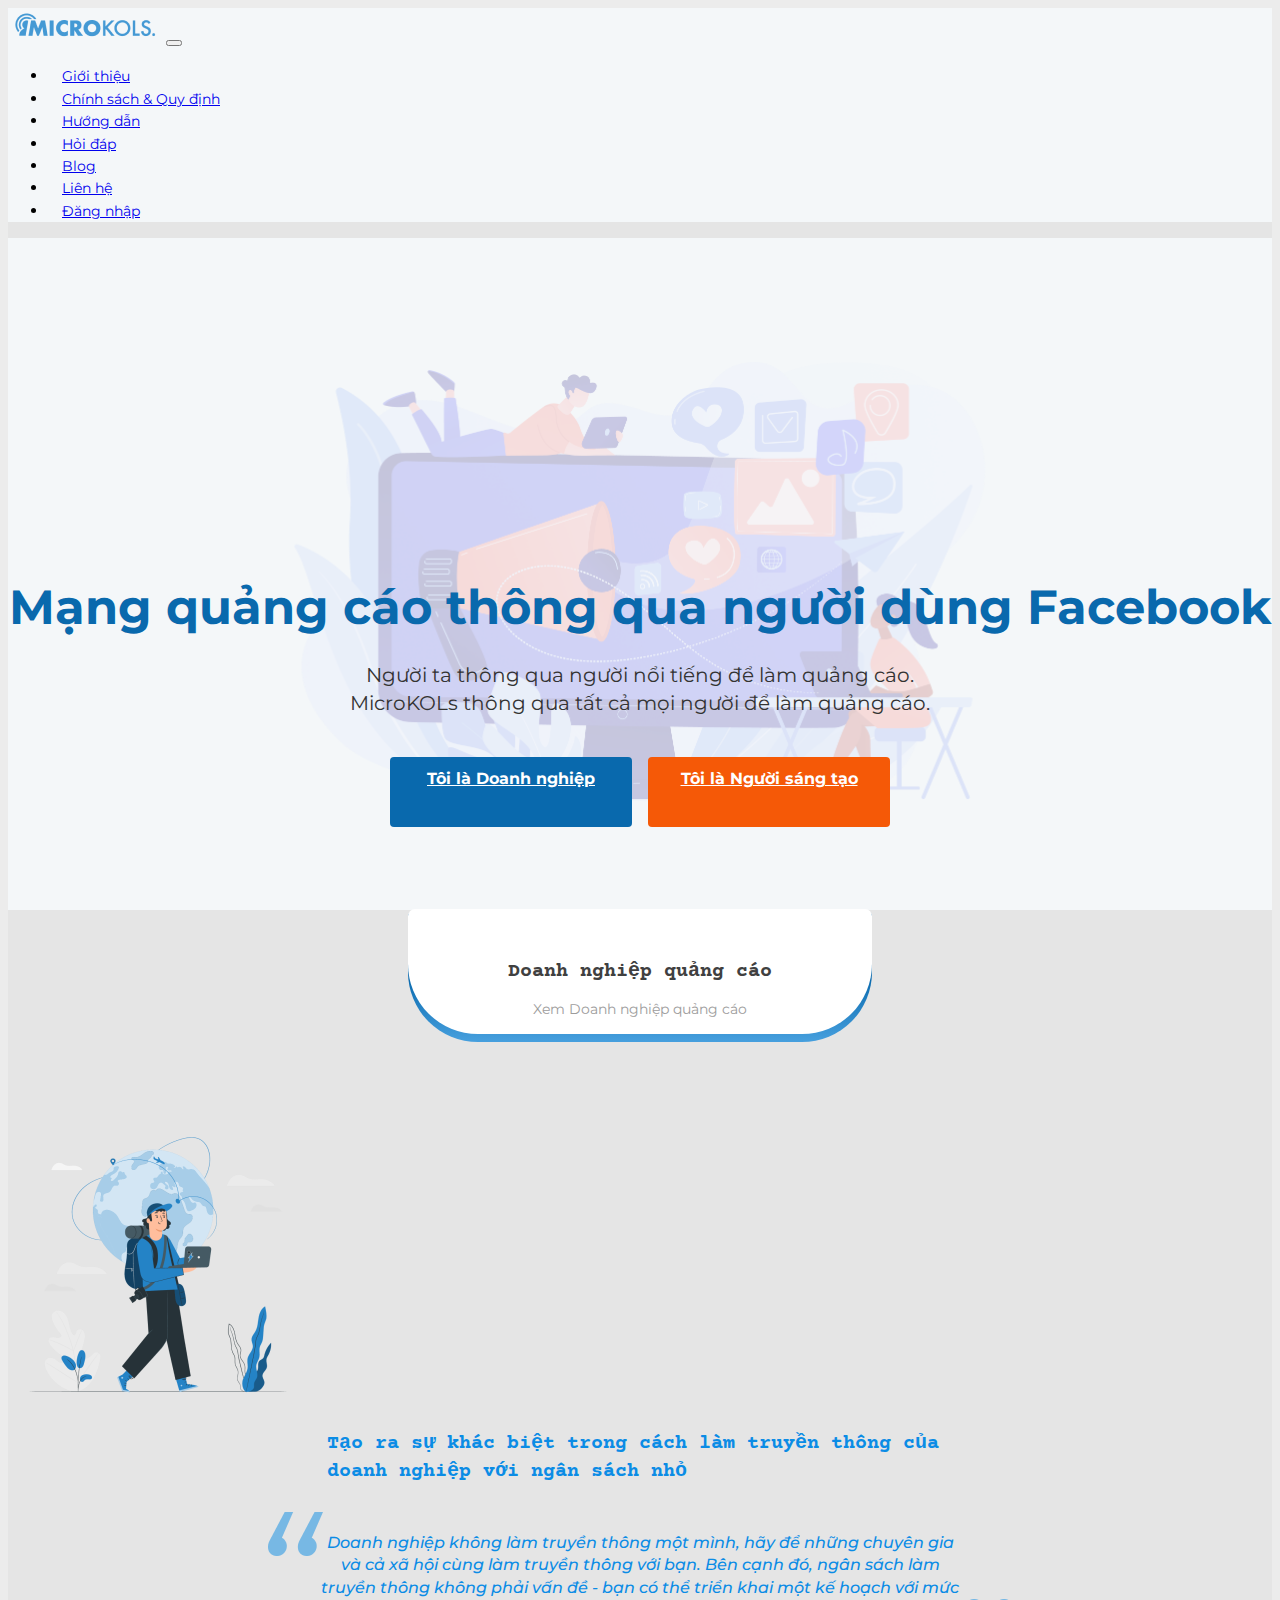
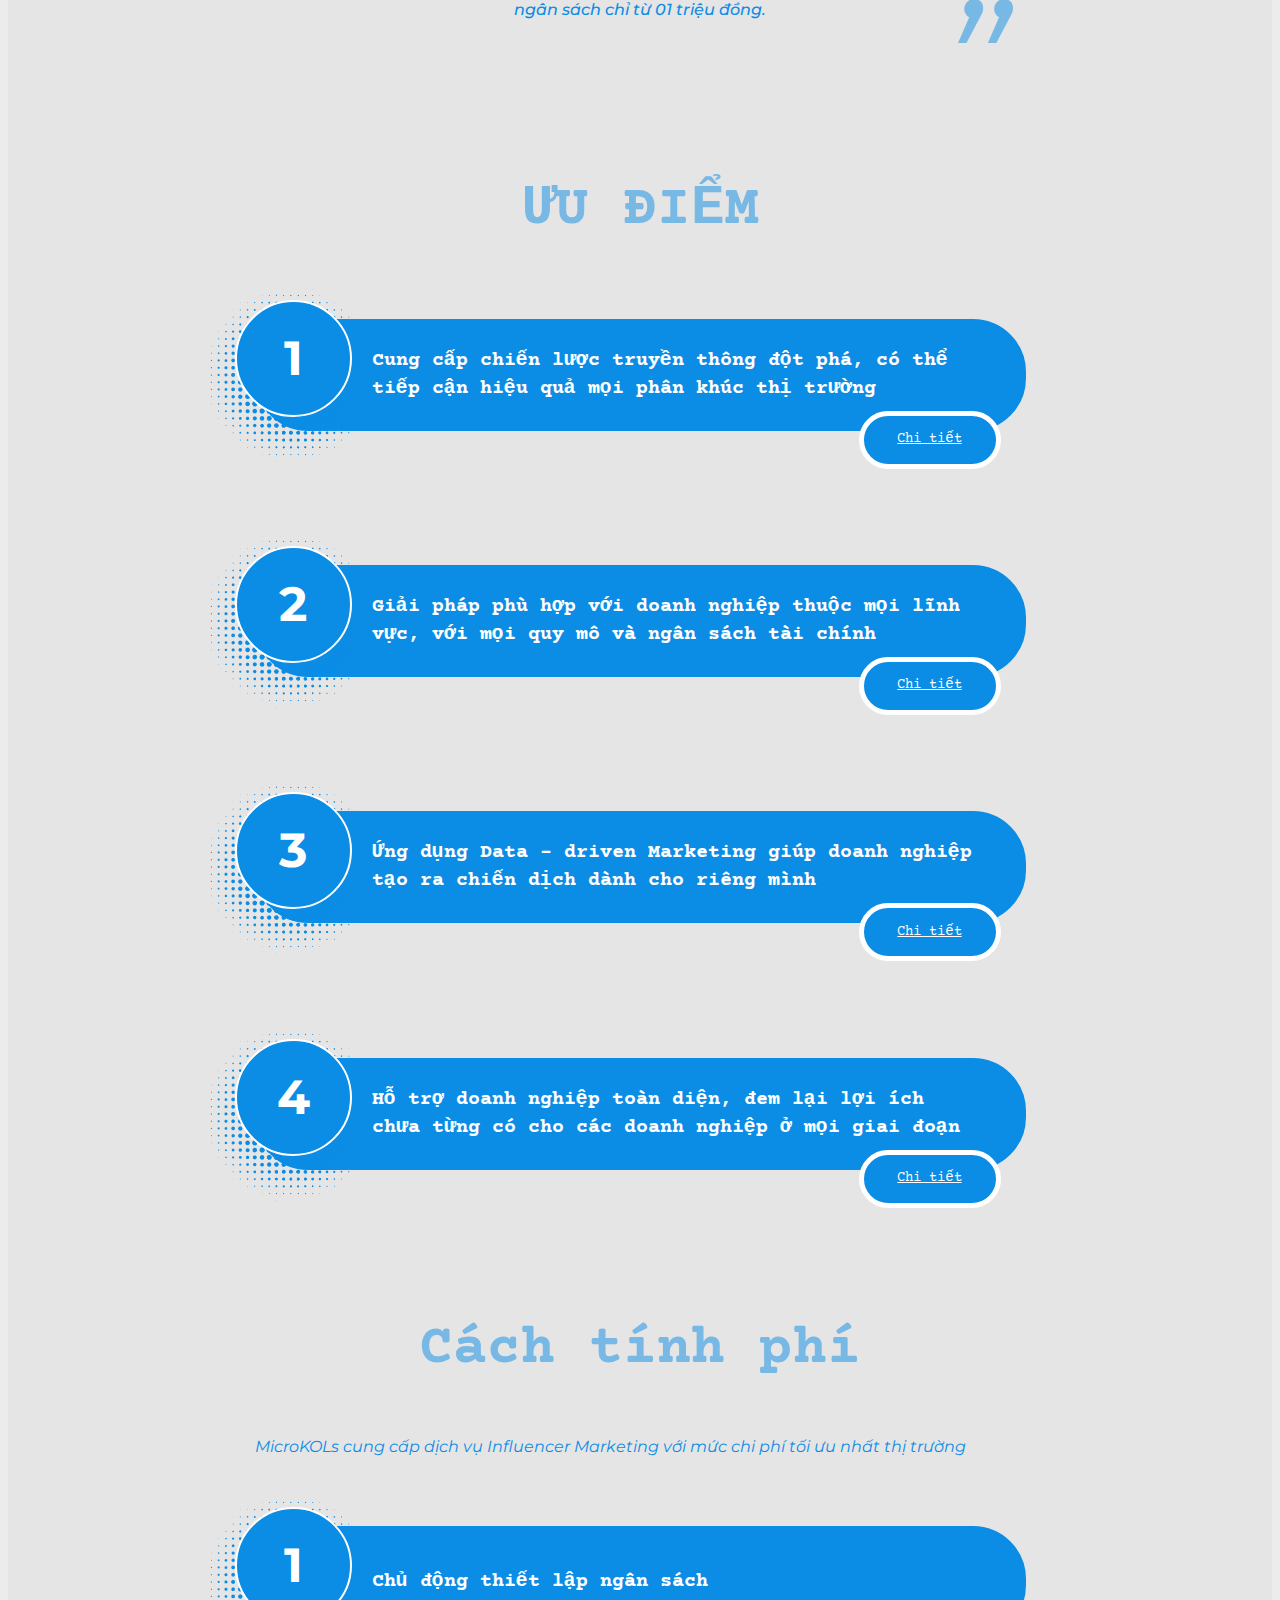
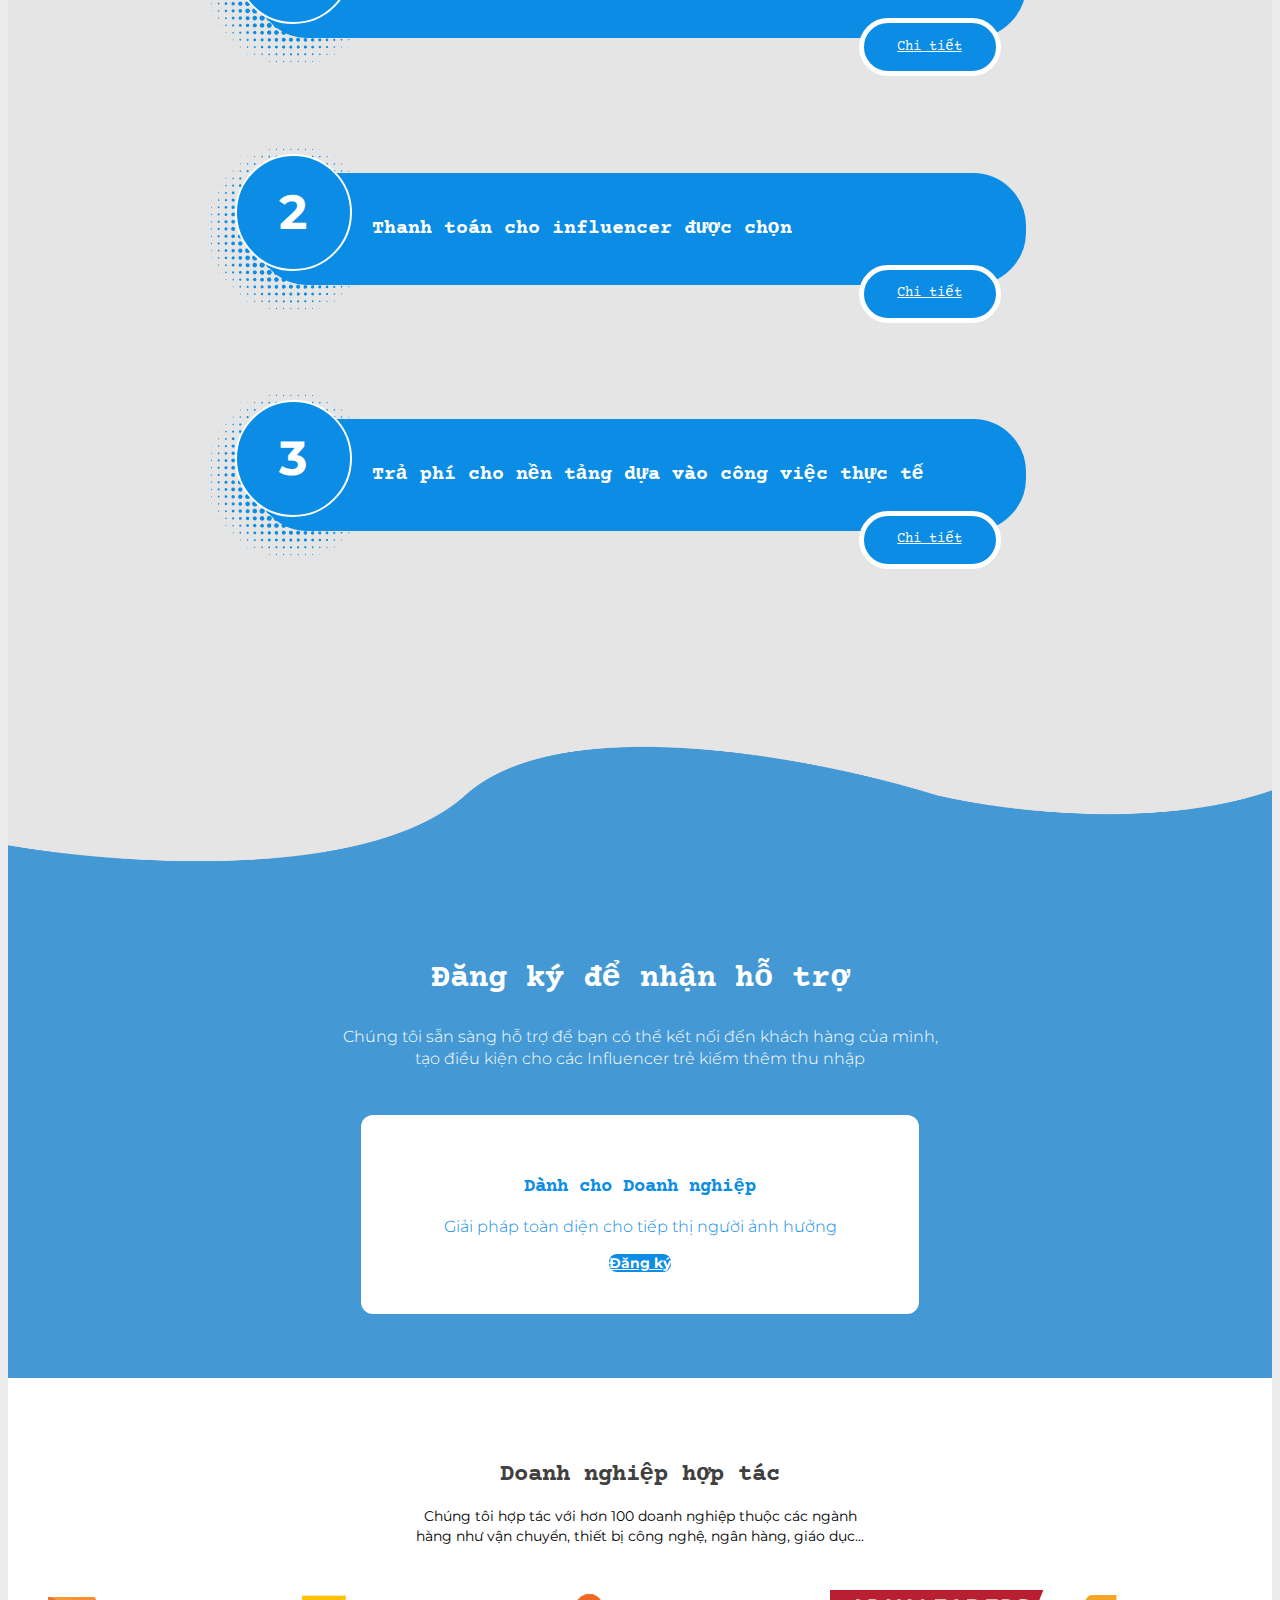
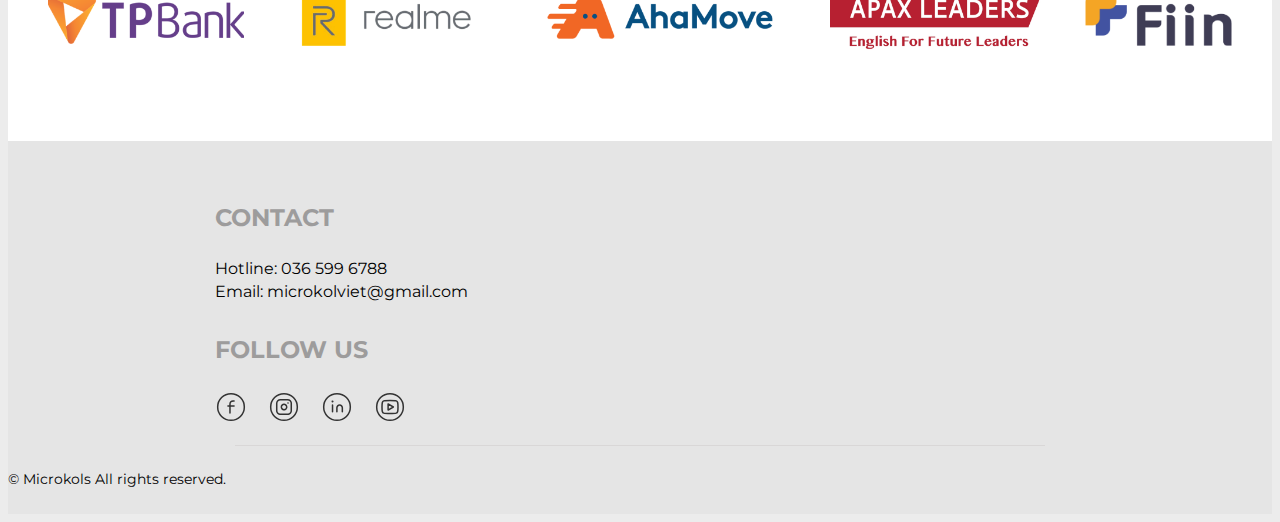
==== company.html @ dfb1e659 "Update company page" ====
<!doctype html>
<html lang="en">
  <head>
    <meta charset="utf-8">
    <meta name="viewport" content="width=device-width, initial-scale=1">
    <meta name="description" content="">
    <meta name="author" content="Microkols">
    <meta name="generator" content="Microkols">
    <title>Microkols landing page</title>
    <!-- CSS only -->
    <link href="https://cdn.jsdelivr.net/npm/bootstrap@5.0.0-beta1/dist/css/bootstrap.min.css" rel="stylesheet" integrity="sha384-giJF6kkoqNQ00vy+HMDP7azOuL0xtbfIcaT9wjKHr8RbDVddVHyTfAAsrekwKmP1" crossorigin="anonymous">
    <link rel="preconnect" href="https://fonts.gstatic.com">
    <link href="https://fonts.googleapis.com/css2?family=Courier+Prime:ital,wght@0,400;0,700;1,400;1,700&display=swap" rel="stylesheet">
    <link rel="preconnect" href="https://fonts.gstatic.com">
<link href="https://fonts.googleapis.com/css2?family=Montserrat:ital,wght@0,100;0,200;0,300;0,400;0,500;0,600;0,700;0,800;1,100;1,200;1,300;1,400;1,500;1,600;1,700;1,800&display=swap" rel="stylesheet">
    <!-- Custom styles for this template -->
    <link href="css/styles.css" rel="stylesheet">
  </head>
  <body>
    <div class="layout blue-skin">
      <header>
        <nav class="navbar navbar-expand-md navbar-light fixed-top1 bg-light1">
          <div class="container">
            <a class="navbar-brand" href="#"><img src="logo.svg" alt=""></a>
            <button class="navbar-toggler" type="button" data-bs-toggle="collapse" data-bs-target="#navbarCollapse" aria-controls="navbarCollapse" aria-expanded="false" aria-label="Toggle navigation">
              <span class="navbar-toggler-icon"></span>
            </button>
            <div class="collapse navbar-collapse justify-content-end" id="navbarCollapse">
              <ul class="navbar-nav">
                <li class="nav-item active"><a class="nav-link" aria-current="page" href="#">Giới thiệu</a></li>
                <li class="nav-item"><a class="nav-link" href="#">Chính sách & Quy định</a></li>
                <li class="nav-item"><a class="nav-link" href="#">Hướng dẫn</a></li>
                <li class="nav-item"><a class="nav-link" href="#">Hỏi đáp</a></li>
                <li class="nav-item"><a class="nav-link" href="#">Blog</a></li>
                <li class="nav-item"><a class="nav-link" href="#">Liên hệ</a></li>
                <li class="nav-item"><a class="nav-link" href="#">Đăng nhập</a></li>
              </ul>
            </div>
          </div>
        </nav>
      </header>
      <main>
          <div class="banner">
            <div class="banner__inner">
              <div class="container">
                <div class="row justify-content-center">
                  <div class="col-md-8 text-center banner__bg">
                    <div class="banner__content">
                      <h2 class="banner__title">Mạng quảng cáo thông qua người dùng Facebook</h2>
                      <div class="banner__desc"><p>Người ta thông qua người nổi tiếng để làm quảng cáo.
                        MicroKOLs thông qua tất cả mọi người để làm quảng cáo.</p></div>
                      <div class="banner__btn">
                        <a href="company.html" class="btn  btn-blue">Tôi là Doanh nghiệp</a>
                        <a href="index.html" class="btn  btn-orange">Tôi là Người sáng tạo</a>
                      </div>
                    </div>
                  </div>
                </div>
              </div>
            </div>
          </div>
          <div class="creator">
            <div class="container">
              <div class="row justify-content-center">
                <div class="col-md-8 text-center">
                  <div class="creator__header">
                    <div>
                      <h4>Doanh nghiệp quảng cáo</h4>
                      <p>Xem Doanh nghiệp quảng cáo</p>
                    </div>
                  </div>
                  <div class="creator__content">
                    <img src="images/doanhnghiep.png" alt="">
                    <p class="creator__desc">Tạo ra sự khác biệt trong cách làm truyền thông của doanh nghiệp với ngân sách nhỏ</p>
                    <blockquote>Doanh nghiệp không làm truyền thông một mình, hãy để những chuyên gia và cả xã hội cùng làm truyền thông với bạn. Bên cạnh đó, ngân sách làm truyền thông không phải vấn đề - bạn có thể triển khai một kế hoạch với mức ngân sách chỉ từ 01 triệu đồng.</blockquote>
                  </div>
                </div>
              </div>
            </div>
          </div>
          <div class="acc">
            <div class="container-small">
              <div class="acc__header">
                <h2 class="acc__title">ƯU ĐIỂM</h2>
              </div>
              <ul class="acc__list">
                <li class="acc__item">
                  <h3>Cung cấp chiến lược truyền thông đột phá, có thể tiếp cận hiệu quả mọi phân khúc thị trường </h3>
                  <div class="acc__content">
                    <div class="content">
                      <div class="content__body text-center text-blue"><p>Lựa chọn hướng tiếp cận hoàn toàn khác với thị trường, MicroKOLs sử dụng influencer là tất cả người dùng bình thường trên mạng xã hội. Không chỉ giải quyết triệt để vấn đề “chi phí cao nhưng hiệu quả chưa cao” thường thấy của các chiến dịch Influencer Marketing, MicroKOLs sẽ là hình thức phát triển mới của marketing truyền miệng (Word of Mouth) trong thời đại digital.</p></div>
                      <br>
                      <p>- Dùng chính khách hàng để truyền đi thông điệp gần gũi và thân thiện nhất cho doanh nghiệp <br>
                        - Đa đạng hóa nội dung truyền thông, tận dụng triệt để sức mạnh nội dung do người dùng tự tạo<br>
                        - Giúp sản phẩm tiếp cận tới mọi ngóc ngách cuộc sống theo cách hoàn toàn tự nhiên
                      </p>
                    </div>
                    <a href="#" class="btn js-collapse">Chi tiết</a>
                  </div>
                </li>
                <li class="acc__item">
                  <h3>Giải pháp phù hợp với doanh nghiệp thuộc mọi lĩnh vực, với mọi quy mô và ngân sách tài chính </h3>
                  <div class="acc__content">
                    <div class="content">
                      <div class="content__item">
                        <h5 class="content__title">1. Bạn cần có 1 tài khoản Facebook đang hoạt động</h5>
                        <div class="content__body"><p>Để có thể hợp tác và hỗ trợ truyền thông cho các nhãn hàng, người dùng cần sở hữu một tài khoản FB hoạt động thường xuyên, với ít nhất 1000 bạn bè hoặc follow và tồn tại tối thiểu 3 năm. Ngoài ra, hãy đảm bảo tài khoản của bạn được bật ở chế độ công khai.</p></div>
                      </div>
                      <div class="content__item"><h5 class="content__title">2. Thực hiện công việc một cách nghiêm túc theo yêu cầu của chiến dịch, không trái pháp luật và thuần phong mỹ tục</h5></div>
                      <div class="content__item"><h5 class="content__title">3. Có đam mê và hiểu biết ở một số lĩnh vực cụ thể, thích chia sẻ những thông tin có ích với bạn bè</h5></div>
                    </div>
                    <a href="#" class="btn js-collapse">Chi tiết</a>
                  </div>
                </li>
                <li class="acc__item">
                  <h3>Ứng dụng Data – driven Marketing giúp doanh nghiệp tạo ra chiến dịch dành cho riêng mình</h3>
                  <div class="acc__content">
                    <div class="content">
                      <div class="content__item">
                        <h5 class="content__title">1. Bạn cần có 1 tài khoản Facebook đang hoạt động</h5>
                        <div class="content__body"><p>Để có thể hợp tác và hỗ trợ truyền thông cho các nhãn hàng, người dùng cần sở hữu một tài khoản FB hoạt động thường xuyên, với ít nhất 1000 bạn bè hoặc follow và tồn tại tối thiểu 3 năm. Ngoài ra, hãy đảm bảo tài khoản của bạn được bật ở chế độ công khai.</p></div>
                      </div>
                      <div class="content__item"><h5 class="content__title">2. Thực hiện công việc một cách nghiêm túc theo yêu cầu của chiến dịch, không trái pháp luật và thuần phong mỹ tục</h5></div>
                      <div class="content__item"><h5 class="content__title">3. Có đam mê và hiểu biết ở một số lĩnh vực cụ thể, thích chia sẻ những thông tin có ích với bạn bè</h5></div>
                    </div>
                    <a href="#" class="btn js-collapse">Chi tiết</a>
                  </div>
                </li>
                <li class="acc__item">
                  <h3>Hỗ trợ doanh nghiệp toàn diện, đem lại lợi ích chưa từng có cho các doanh nghiệp ở mọi giai đoạn</h3>
                  <div class="acc__content">
                    <div class="content">
                      <div class="content__item">
                        <h5 class="content__title">1. Bạn cần có 1 tài khoản Facebook đang hoạt động</h5>
                        <div class="content__body"><p>Để có thể hợp tác và hỗ trợ truyền thông cho các nhãn hàng, người dùng cần sở hữu một tài khoản FB hoạt động thường xuyên, với ít nhất 1000 bạn bè hoặc follow và tồn tại tối thiểu 3 năm. Ngoài ra, hãy đảm bảo tài khoản của bạn được bật ở chế độ công khai.</p></div>
                      </div>
                      <div class="content__item"><h5 class="content__title">2. Thực hiện công việc một cách nghiêm túc theo yêu cầu của chiến dịch, không trái pháp luật và thuần phong mỹ tục</h5></div>
                      <div class="content__item"><h5 class="content__title">3. Có đam mê và hiểu biết ở một số lĩnh vực cụ thể, thích chia sẻ những thông tin có ích với bạn bè</h5></div>
                    </div>
                    <a href="#" class="btn js-collapse">Chi tiết</a>
                  </div>
                </li>
              </ul>
            </div>
          </div>
          <div class="acc">
            <div class="container-small">
              <div class="acc__header text-center">
                <h2 class="acc__title">Cách tính phí</h2>
                <p class="acc__desc">MicroKOLs cung cấp dịch vụ Influencer Marketing với mức chi phí tối ưu nhất thị trường</p>
              </div>
              <ul class="acc__list">
                <li class="acc__item">
                  <h3>Chủ động thiết lập ngân sách</h3>
                  <div class="acc__content">
                    <div class="content">
                      <div class="content__item">
                        <h5 class="content__title">1. Bạn cần có 1 tài khoản Facebook đang hoạt động</h5>
                        <div class="content__body"><p>Để có thể hợp tác và hỗ trợ truyền thông cho các nhãn hàng, người dùng cần sở hữu một tài khoản FB hoạt động thường xuyên, với ít nhất 1000 bạn bè hoặc follow và tồn tại tối thiểu 3 năm. Ngoài ra, hãy đảm bảo tài khoản của bạn được bật ở chế độ công khai.</p></div>
                      </div>
                      <div class="content__item"><h5 class="content__title">2. Thực hiện công việc một cách nghiêm túc theo yêu cầu của chiến dịch, không trái pháp luật và thuần phong mỹ tục</h5></div>
                      <div class="content__item"><h5 class="content__title">3. Có đam mê và hiểu biết ở một số lĩnh vực cụ thể, thích chia sẻ những thông tin có ích với bạn bè</h5></div>
                    </div>
                    <a href="#" class="btn js-collapse">Chi tiết</a>
                  </div>
                </li>
                <li class="acc__item">
                  <h3>Thanh toán cho influencer được chọn</h3>
                  <div class="acc__content">
                    <div class="content">
                      <div class="content__item">
                        <h5 class="content__title">1. Bạn cần có 1 tài khoản Facebook đang hoạt động</h5>
                        <div class="content__body"><p>Để có thể hợp tác và hỗ trợ truyền thông cho các nhãn hàng, người dùng cần sở hữu một tài khoản FB hoạt động thường xuyên, với ít nhất 1000 bạn bè hoặc follow và tồn tại tối thiểu 3 năm. Ngoài ra, hãy đảm bảo tài khoản của bạn được bật ở chế độ công khai.</p></div>
                      </div>
                      <div class="content__item"><h5 class="content__title">2. Thực hiện công việc một cách nghiêm túc theo yêu cầu của chiến dịch, không trái pháp luật và thuần phong mỹ tục</h5></div>
                      <div class="content__item"><h5 class="content__title">3. Có đam mê và hiểu biết ở một số lĩnh vực cụ thể, thích chia sẻ những thông tin có ích với bạn bè</h5></div>
                    </div>
                    <a href="#" class="btn js-collapse">Chi tiết</a>
                  </div>
                </li>
                <li class="acc__item">
                  <h3>Trả phí cho nền tảng dựa vào công việc thực tế</h3>
                  <div class="acc__content">
                    <div class="content">
                      <div class="content__item">
                        <h5 class="content__title">1. Bạn cần có 1 tài khoản Facebook đang hoạt động</h5>
                        <div class="content__body"><p>Để có thể hợp tác và hỗ trợ truyền thông cho các nhãn hàng, người dùng cần sở hữu một tài khoản FB hoạt động thường xuyên, với ít nhất 1000 bạn bè hoặc follow và tồn tại tối thiểu 3 năm. Ngoài ra, hãy đảm bảo tài khoản của bạn được bật ở chế độ công khai.</p></div>
                      </div>
                      <div class="content__item"><h5 class="content__title">2. Thực hiện công việc một cách nghiêm túc theo yêu cầu của chiến dịch, không trái pháp luật và thuần phong mỹ tục</h5></div>
                      <div class="content__item"><h5 class="content__title">3. Có đam mê và hiểu biết ở một số lĩnh vực cụ thể, thích chia sẻ những thông tin có ích với bạn bè</h5></div>
                    </div>
                    <a href="#" class="btn js-collapse">Chi tiết</a>
                  </div>
                </li>
              </ul>
            </div>
          </div>
          <div class="submission">
            <div class="container-small">
              <h2 class="submission__title">Đăng ký để nhận hỗ trợ</h2>
              <div class="submission__desc">Chúng tôi sẵn sàng hỗ trợ để bạn có thể kết nối đến khách hàng của mình,<br> 
                tạo điều kiện cho các Influencer trẻ kiếm thêm thu nhập</div>
              <div class="submission__content">
                <h3>Dành cho Doanh nghiệp</h3>
                <p>Giải pháp toàn diện cho tiếp thị người ảnh hưởng</p>
                <a href="#" class="btn btn-blue-light btn-large">Đăng ký</a>
              </div>
            </div>
          </div>
          <div class="client">
            <div class="container">
              <h2 class="client__title">Doanh nghiệp hợp tác</h2>
              <div class="client__desc">Chúng tôi hợp tác với hơn 100 doanh nghiệp thuộc các ngành<br> hàng như vận chuyển, thiết bị công nghệ, ngân hàng, giáo dục...</div>
              <ul>
                <li><a href="#"><img src="images/tpbank.png" alt=""></a></li>
                <li><a href="#"><img src="images/realme.png" alt=""></a></li>
                <li><a href="#"><img src="images/ahamove.png" alt=""></a></li>
                <li><a href="#"><img src="images/apax.png" alt=""></a></li>
                <li><a href="#"><img src="images/fiin.png" alt=""></a></li>
              </ul>
            </div>
          </div>
      </main>
      <footer class="footer">
        <div class="container">
          <div class="row">
            <div class="col-md-6 footer__left">
              <h2>CONTACT</h2>
              <p>Hotline: 036 599 6788<br>
                Email: microkolviet@gmail.com</p>
            </div>
            <div class="col-md-6 footer__right">
              <h2>Follow us</h2>
              <ul class="social">
                <li><a href="#"><img src="images/facebook.svg" alt=""></a></li>
                <li><a href="#"><img src="images/instagram.svg" alt=""></a></li>
                <li><a href="#"><img src="images/linkedin.svg" alt=""></a></li>
                <li><a href="#"><img src="images/youtube.svg" alt=""></a></li>
              </ul>
            </div>
          </div>
        </div>
        <div class="footer__bottom text-center">© Microkols All rights reserved.</div>
      </footer>
      <script src="https://code.jquery.com/jquery-3.5.1.min.js" integrity="sha256-9/aliU8dGd2tb6OSsuzixeV4y/faTqgFtohetphbbj0=" crossorigin="anonymous"></script>
      <script src="https://cdn.jsdelivr.net/npm/bootstrap@5.0.0-beta1/dist/js/bootstrap.bundle.min.js" integrity="sha384-ygbV9kiqUc6oa4msXn9868pTtWMgiQaeYH7/t7LECLbyPA2x65Kgf80OJFdroafW" crossorigin="anonymous"></script>
      <script type="text/javascript" src="js/scripts.js"></script>
    </div>
  </body>
</html>
---- css/styles.css ----
body {
  background-color: #ececec;
  line-height: 1.4;
  font-family: 'Montserrat', sans-serif; }
  body * {
    line-height: 1.4; }

.layout {
  max-width: 1480px;
  margin: 0 auto;
  background-color: #E5E5E5; }
  @media (max-width: 575px) {
    .layout {
      padding: 0 15px; } }

.container-small {
  max-width: 771px;
  margin: 0 auto; }

@media (max-width: 992px) {
  .container {
    max-width: inherit;
    padding: 0; } }

h1, h2, h3, h4, h5, h6 {
  font-family: 'Courier Prime', monospace; }

.btn {
  color: #fff;
  border-radius: 4px; }
  .btn:hover {
    color: #fff; }

.btn-orange {
  background-color: #F55907; }
  .btn-orange:hover {
    background-color: #f35807; }

.btn-orange-light, .acc__content .btn {
  background-color: #F27939; }
  .btn-orange-light:hover, .acc__content .btn:hover {
    background-color: #f27737; }

.btn-blue-light, .blue-skin .acc__content .btn {
  background-color: #0B8CE5; }
  .btn-blue-light:hover, .blue-skin .acc__content .btn:hover {
    background-color: #0b8be3; }

.btn-blue {
  background-color: #0969AD; }
  .btn-blue:hover {
    background-color: #0968ab; }

.btn-large {
  min-width: 125px;
  font-size: 14px;
  font-weight: 700;
  border-radius: 8px; }

.text-blue {
  color: #0B8CE5;
  font-style: italic; }

.navbar-expand-md .navbar-collapse {
  justify-content: flex-end; }

.navbar-expand-md .navbar-nav .nav-link {
  font-size: 14px;
  padding: 10px 14px; }

.navbar-toggler:focus {
  box-shadow: none; }

header {
  background-color: #F4F7F9; }

.footer {
  padding: 40px 0 0; }
  .footer .container {
    max-width: 810px;
    margin: 0 auto;
    border-bottom: 1px solid #d9d7d7; }
    @media (max-width: 992px) {
      .footer .container > .row {
        padding: 0 20px; } }
    @media (max-width: 575px) {
      .footer .container > .row {
        padding: 0; } }
    @media (min-width: 993px) {
      .footer .container > .row {
        margin: 0 -20px; } }
  .footer h2 {
    font-family: 'Montserrat', sans-serif;
    font-weight: 700;
    font-size: 24px;
    text-transform: uppercase;
    color: #9d9c9c;
    margin-bottom: 24px; }
  .footer p {
    margin-bottom: 30px;
    font-size: 16px; }
  .footer .social {
    display: flex;
    align-items: center;
    justify-content: flex-start;
    list-style: none;
    padding: 0; }
    .footer .social li {
      padding-right: 21px; }
  .footer__bottom {
    font-size: 14px;
    padding: 24px 0; }

.banner {
  text-align: center;
  overflow: hidden;
  background-color: #F4F7F9; }
  .banner__inner {
    padding: 45px 0 83px;
    margin-top: 30px;
    position: relative; }
    @media (min-width: 576px) {
      .banner__inner {
        padding: 172px 0 83px; } }
    @media (min-width: 768px) {
      .banner__inner {
        margin-top: 124px; } }
    .banner__inner:after {
      width: 691px;
      height: 441px;
      content: '';
      background: url(../images/banner.png) no-repeat scroll 0 0 transparent;
      background-position: center center;
      top: 0;
      background-size: contain;
      left: 50%;
      transform: translateX(-50%);
      display: inline-block;
      position: absolute;
      opacity: .2; }
      @media (max-width: 767px) {
        .banner__inner:after {
          width: calc(100vw - 20px);
          height: calc(100vw * 441 / 691); } }
  .banner__title {
    font-size: 36px;
    font-weight: 700;
    color: #0969AD;
    margin-bottom: 16px;
    font-family: 'Montserrat', sans-serif; }
    @media (min-width: 576px) {
      .banner__title {
        font-size: 48px; } }
  .banner__desc {
    color: #333;
    font-size: 20px;
    letter-spacing: 4%;
    font-family: 'Montserrat', sans-serif;
    margin: 0 auto 40px;
    max-width: 629px; }
  .banner__content {
    position: relative;
    z-index: 2; }
  .banner__btn {
    display: flex;
    align-items: center;
    justify-content: center;
    font-size: 16px; }
    @media (max-width: 575px) {
      .banner__btn {
        flex-wrap: wrap; } }
    .banner__btn .btn {
      margin: 0 8px;
      min-width: 220px;
      min-height: 48px;
      padding: 11px;
      font-weight: 700; }
      @media (max-width: 575px) {
        .banner__btn .btn {
          margin-bottom: 10px; } }

.creator {
  color: #F27939;
  margin-bottom: 80px; }
  @media (min-width: 768px) {
    .creator {
      margin-bottom: 141px; } }
  .creator__header {
    max-width: 464px;
    background-color: #fff;
    border-radius: 7px 7px 70px 70px;
    padding-bottom: 7px;
    border-top: 0;
    text-align: center;
    margin: 0 auto;
    background: linear-gradient(0deg, #FBAB82 -22.19%, #F55907 49.37%);
    margin-bottom: 73px; }
    .creator__header > div {
      background-color: #fff;
      padding: 22px 20px 15px;
      border-radius: 7px 7px 70px 70px;
      position: relative;
      top: -1px; }
    .creator__header h4 {
      font-size: 20px;
      font-weight: 700;
      color: #404040;
      margin-bottom: 4px; }
    .creator__header p {
      color: #9d9c9c;
      font-size: 14px;
      margin-bottom: 0; }
  .creator__content img {
    max-width: 300px;
    margin-bottom: 8px; }
  .creator__desc {
    font-family: 'Courier Prime', monospace;
    font-weight: 700;
    font-size: 20px;
    color: #F55907;
    max-width: 626px;
    margin: 0 auto 36px; }
  .creator blockquote {
    font-family: 'Montserrat', sans-serif;
    font-weight: 500;
    font-style: italic;
    position: relative;
    text-align: center;
    padding: 10px 50px;
    max-width: 645px;
    margin: 0 auto; }
    @media (max-width: 575px) {
      .creator blockquote {
        padding: 10px 35px; } }
    .creator blockquote::after, .creator blockquote::before {
      display: inline-block;
      content: '';
      background: url("../images/blockquote.png") no-repeat scroll 0 0 transparent;
      background-size: 100% auto;
      width: 55px;
      height: 44px;
      position: absolute; }
      @media (max-width: 575px) {
        .creator blockquote::after, .creator blockquote::before {
          width: 30px; } }
    .creator blockquote:before {
      left: 0;
      top: -10px; }
    .creator blockquote:after {
      right: 0;
      transform: rotate(180deg); }
      @media (max-width: 767px) {
        .creator blockquote:after {
          right: 0; } }

.acc {
  color: #F27939;
  margin-bottom: 37px; }
  @media (min-width: 768px) {
    .acc {
      margin-bottom: 77px; } }
  .acc__header {
    margin-bottom: 40px; }
    @media (min-width: 576px) {
      .acc__header {
        margin-bottom: 68px; } }
  .acc__title {
    font-size: 32px;
    font-family: 'Courier Prime', monospace;
    font-weight: bold;
    opacity: .5;
    text-align: center; }
    @media (min-width: 576px) {
      .acc__title {
        font-size: 42px; } }
    @media (min-width: 768px) {
      .acc__title {
        font-size: 56px; } }
  .acc__desc {
    font-style: italic; }
  .acc__list {
    list-style: none;
    padding: 0;
    margin: 0;
    counter-reset: css-counter 0; }
    .acc__list > li h3 {
      counter-increment: css-counter 1; }
      .acc__list > li h3:before {
        content: counter(css-counter);
        background-color: #F27939;
        width: 113px;
        height: 113px;
        border: 2px solid #fff;
        display: flex;
        color: #fff;
        align-items: center;
        justify-content: center;
        border-radius: 100%;
        font-family: 'Montserrat', sans-serif;
        font-size: 48px;
        font-weight: 700;
        position: absolute;
        left: -22px;
        top: -21px;
        z-index: 2; }
        @media (max-width: 575px) {
          .acc__list > li h3:before {
            top: 50%;
            transform: translateY(-50%);
            width: 50px;
            height: 50px;
            font-size: 16px;
            left: -12px; } }
      .acc__list > li h3:after {
        content: '';
        background: url("../images/bg-number.png") no-repeat scroll 0 0 transparent;
        position: absolute;
        background-size: contain;
        top: 50%;
        transform: translateY(-50%);
        left: -53px;
        width: 174px;
        height: 174px;
        z-index: 1; }
        @media (max-width: 575px) {
          .acc__list > li h3:after {
            width: 100px;
            height: 100px;
            left: -45px; } }
  .acc__item {
    position: relative;
    margin-bottom: 70px; }
    @media (max-width: 767px) {
      .acc__item {
        margin-bottom: 20px; } }
    .acc__item:last-child {
      margin-bottom: 0; }
    .acc__item h3 {
      font-family: 'Courier Prime', monospace;
      font-size: 20px;
      padding: 10px 52px 10px 144px;
      border: 2px solid #F27939;
      border-radius: 53px;
      min-height: 88px;
      position: relative;
      margin: 0;
      display: flex;
      align-items: center;
      background-color: #fff;
      font-weight: 700; }
      @media (max-width: 575px) {
        .acc__item h3 {
          padding: 15px 20px 15px 45px;
          border-radius: 20px; } }
  .acc__content {
    display: inline-block;
    width: 100%; }
    .acc__content p {
      font-size: 14px;
      font-family: 'Montserrat', sans-serif; }
    .acc__content .content {
      background-color: #fff;
      margin: 0 57px 0 35px;
      border-radius: 0 0 12px 12px;
      padding: 41px 32px 41px 47px;
      color: #333;
      font-family: 'Montserrat', sans-serif;
      display: none; }
      @media (max-width: 575px) {
        .acc__content .content {
          margin: 0 15px 0 15px;
          padding: 25px 20px; } }
      .acc__content .content__item {
        margin-bottom: 20px; }
      .acc__content .content__body {
        font-weight: 400;
        font-size: 14px;
        font-family: 'Montserrat', sans-serif;
        padding-left: 15px; }
        .acc__content .content__body p:last-child {
          margin-bottom: 0; }
      .acc__content .content__title {
        font-weight: 600;
        font-size: 16px;
        font-family: 'Montserrat', sans-serif;
        margin-bottom: 8px; }
    .acc__content .btn {
      float: right;
      width: 132px;
      height: 48px;
      border-radius: 39px;
      font-size: 14px;
      font-family: 'Courier Prime', monospace;
      display: flex;
      align-items: center;
      justify-content: center;
      position: relative;
      top: -20px;
      right: 25px;
      border: 5px solid #fff; }

.submission {
  background: url("../images/bg-submission.svg") no-repeat scroll 0 0 transparent;
  background-size: cover;
  padding: 258px 20px 64px;
  color: #fff;
  text-align: center; }
  @media (max-width: 575px) {
    .submission {
      background: #EA9060;
      padding: 30px 20px 20px;
      border-radius: 12px 12px 0 0; } }
  .submission__title {
    margin-bottom: 24px;
    font-size: 32px;
    font-weight: 700;
    letter-spacing: 4%; }
  .submission__desc {
    font-size: 16px;
    margin-bottom: 44px;
    font-weight: 300; }
  .submission__content {
    background-color: #fff;
    color: #F27939;
    padding: 40px;
    max-width: 478px;
    margin: 0 auto;
    border-radius: 12px; }
    .submission__content h3 {
      font-weight: 700;
      margin-bottom: 9px; }
    .submission__content p {
      font-size: 16px;
      margin-bottom: 14px;
      font-weight: 300; }

.client {
  text-align: center;
  background-color: #fff;
  padding: 60px 20px; }
  .client__title {
    font-size: 24px;
    font-weight: 700;
    margin-bottom: 15px;
    color: #404040; }
  .client__desc {
    font-size: 14px;
    font-weight: 400;
    margin-bottom: 36px; }
  .client ul {
    list-style: none;
    display: flex;
    align-items: center;
    justify-content: space-between;
    padding: 0; }
    @media (max-width: 767px) {
      .client ul {
        flex-wrap: wrap;
        justify-content: flex-start; } }
    .client ul li {
      padding: 0 10px; }
      @media (max-width: 767px) {
        .client ul li {
          max-width: 150px;
          margin-bottom: 10px; } }
      @media (min-width: 992px) {
        .client ul li {
          padding: 0 20px; } }
    .client ul img {
      width: 100%;
      height: auto; }

.blue-skin .creator__header {
  background: linear-gradient(0deg, #62B8F4 -22.19%, #0969AD 49.37%); }

.blue-skin .submission__content,
.blue-skin .creator__desc,
.blue-skin .creator,
.blue-skin .acc {
  color: #0B8CE5; }

.blue-skin .acc__item h3 {
  border-color: #0B8CE5;
  background-color: #0B8CE5;
  color: #fff;
  padding-left: 115px; }

.blue-skin .acc__list > li h3:before {
  background-color: #0B8CE5; }

.blue-skin .creator blockquote::after, .blue-skin .creator blockquote::before {
  background-image: url("../images/blockquote-blue.png"); }

.blue-skin .acc__list > li h3:after {
  background-image: url("../images/bg-number-blue.png"); }

.blue-skin .submission {
  background-image: url("../images/background-blue.png"); }

/*# sourceMappingURL=[data-uri] */
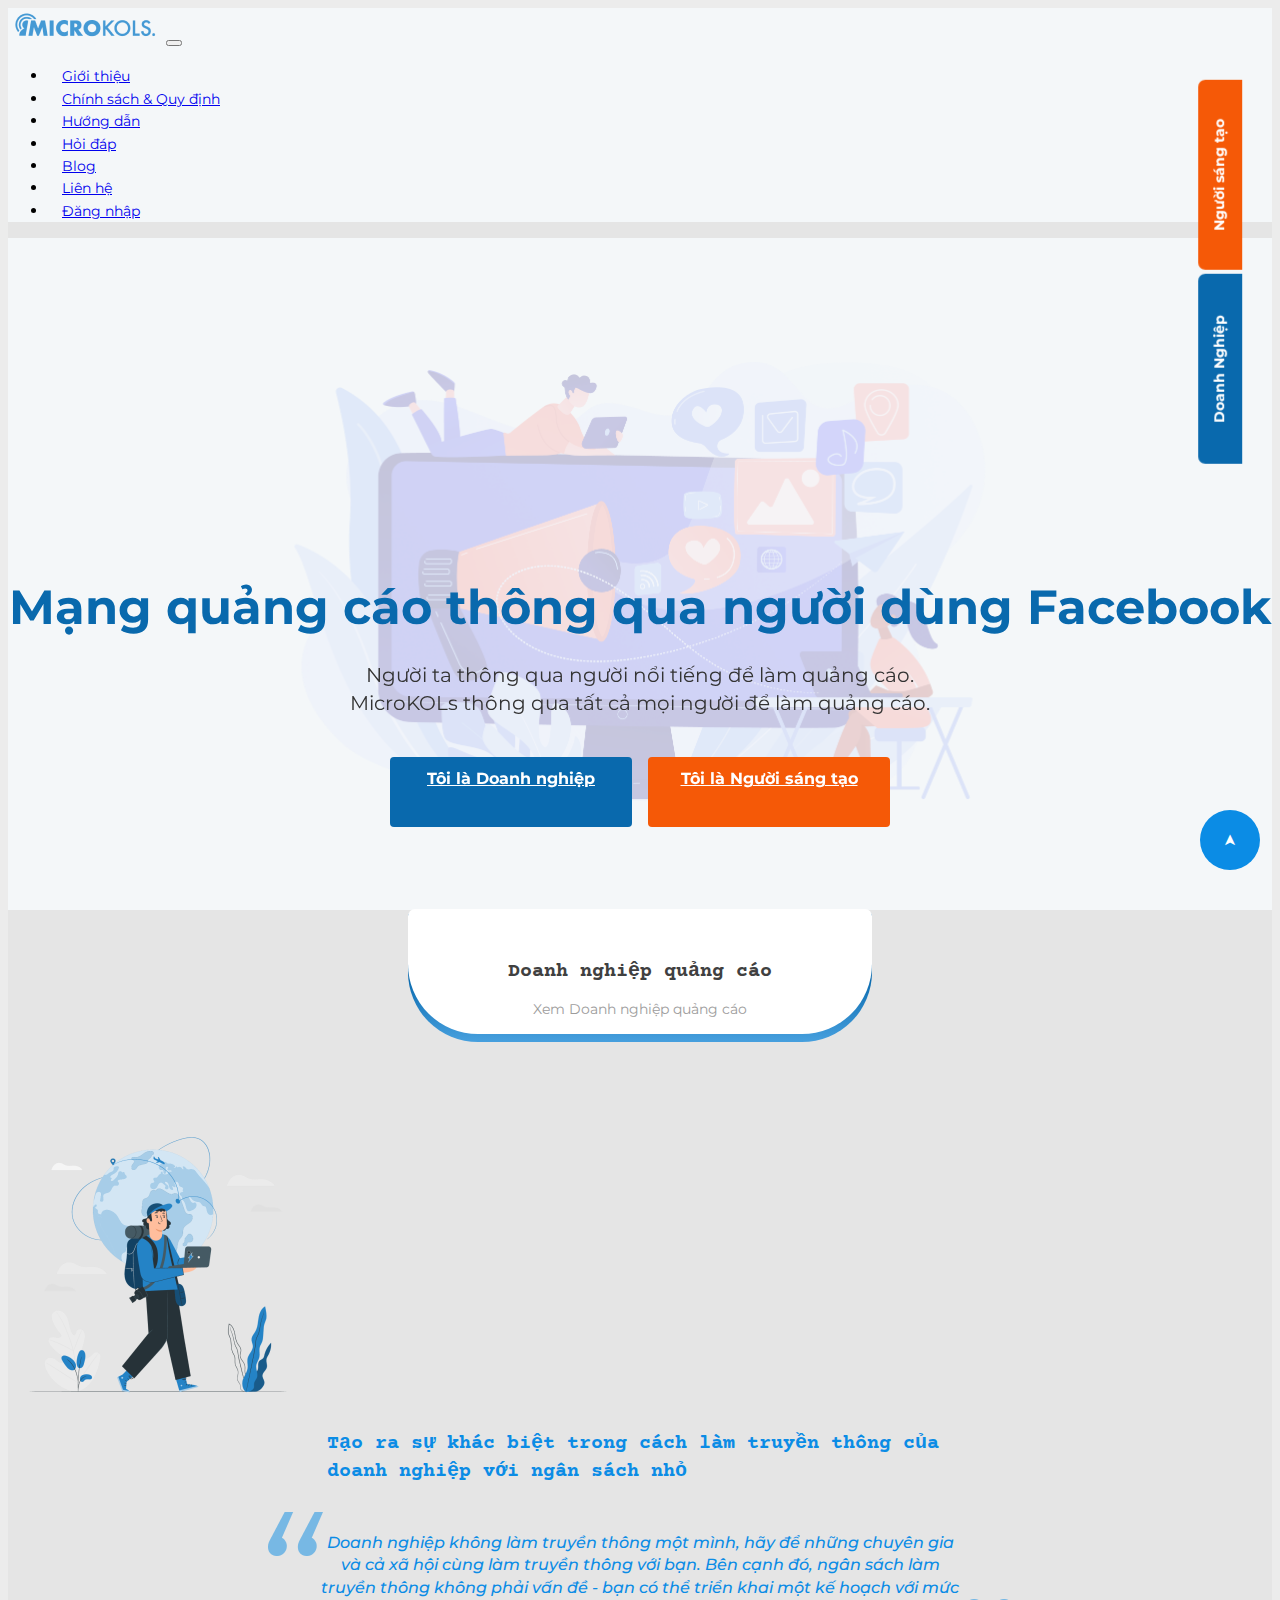
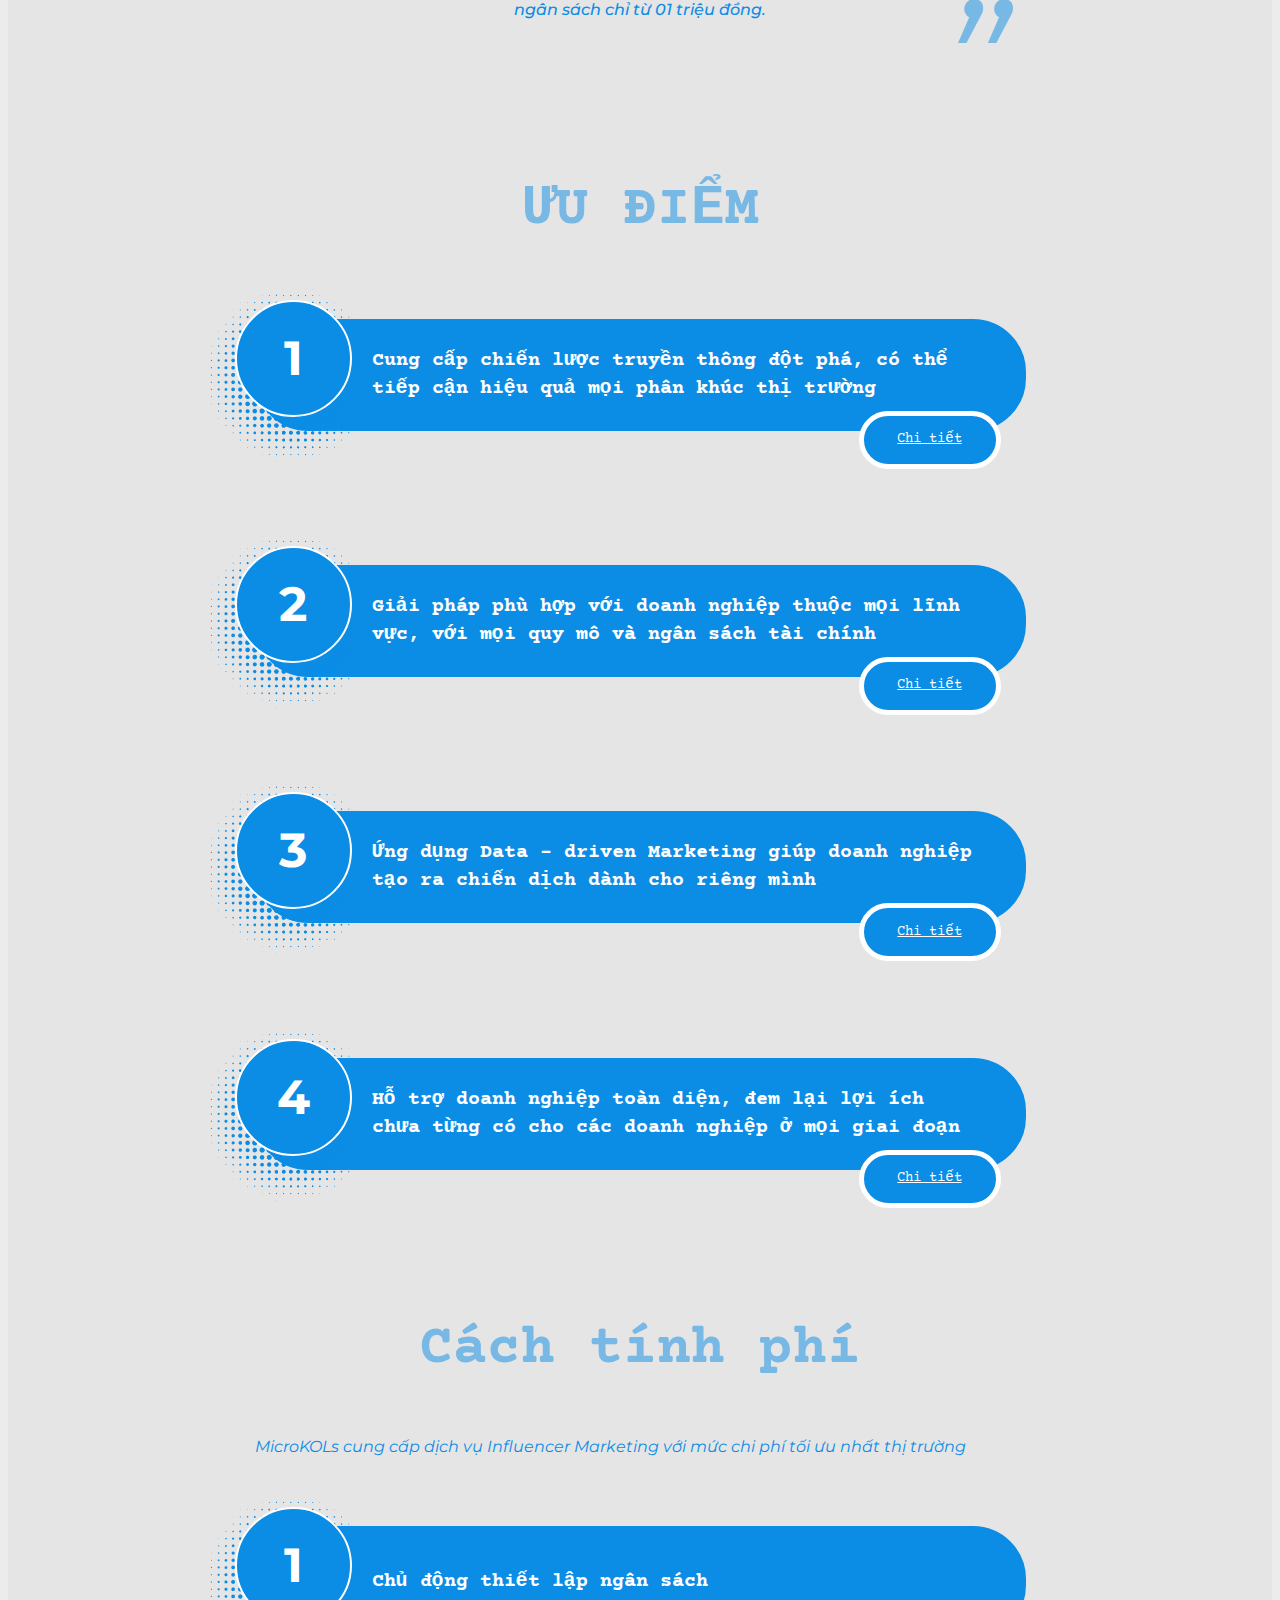
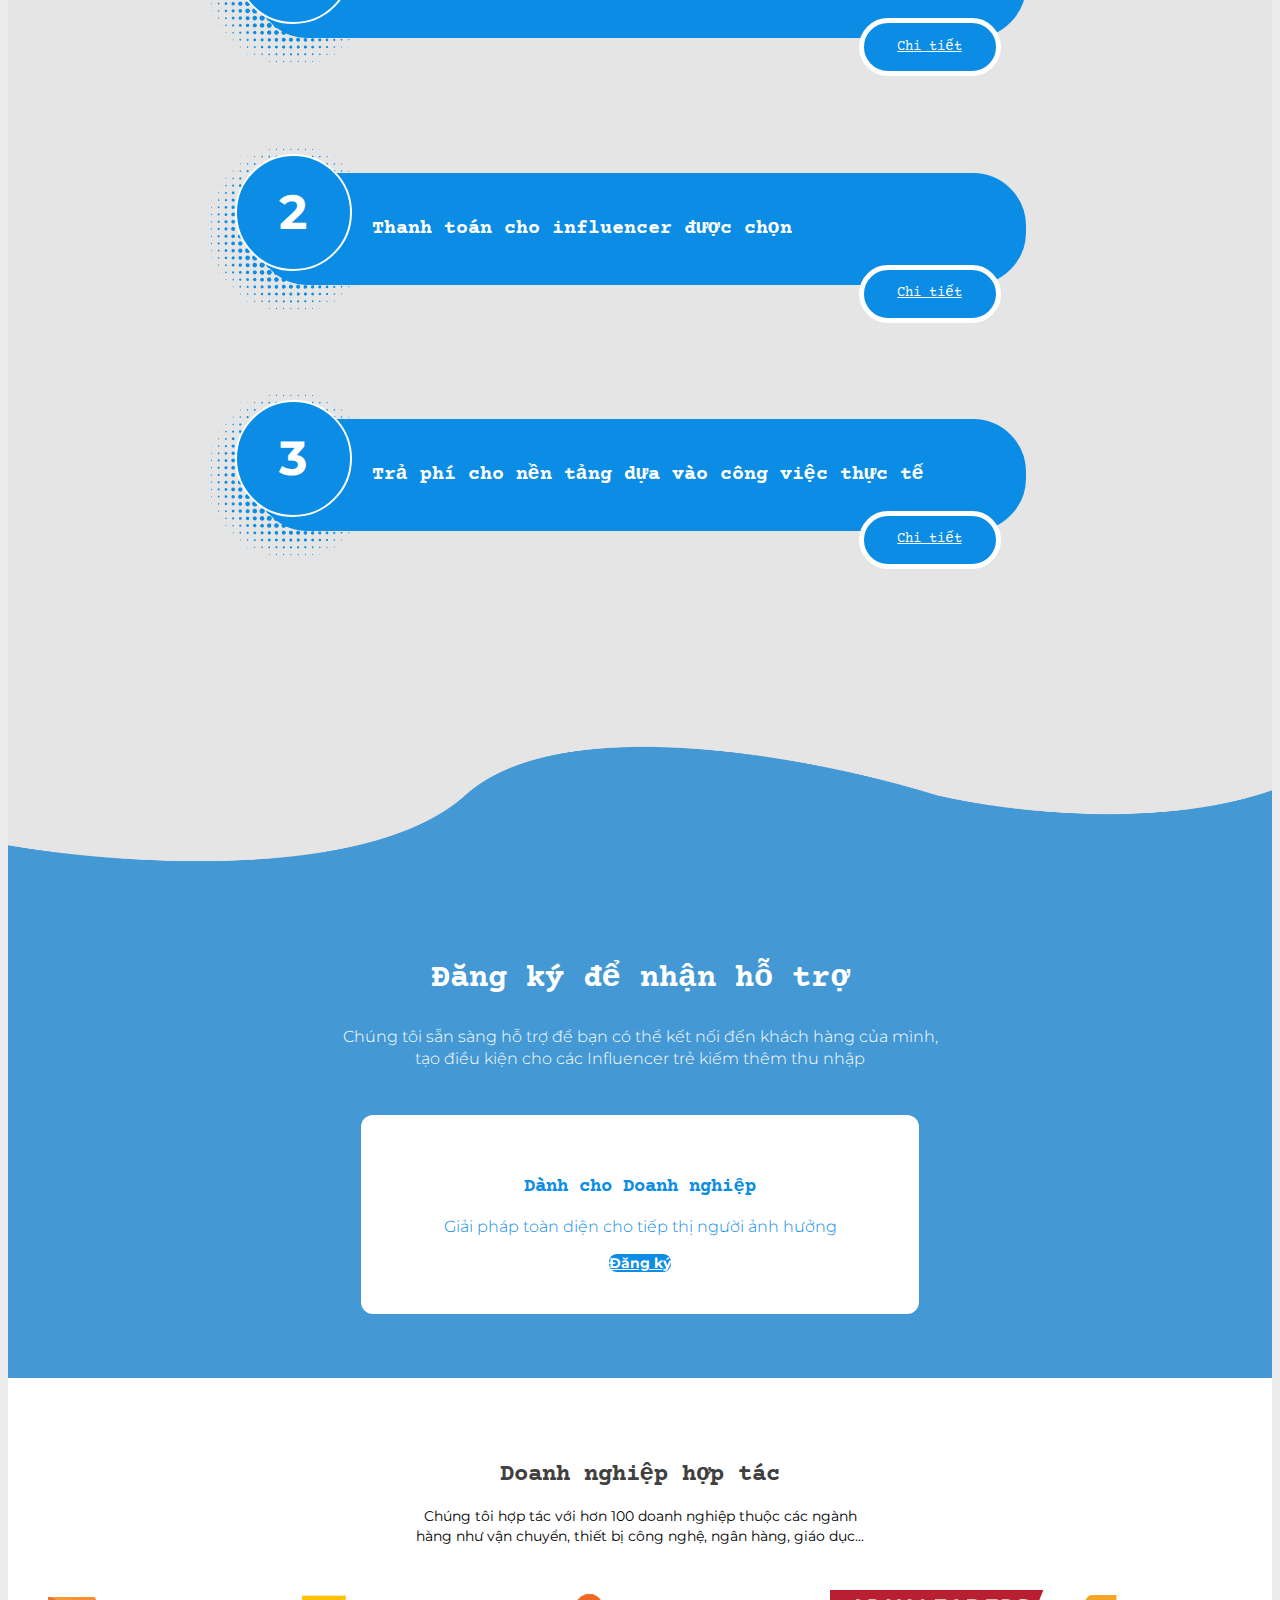
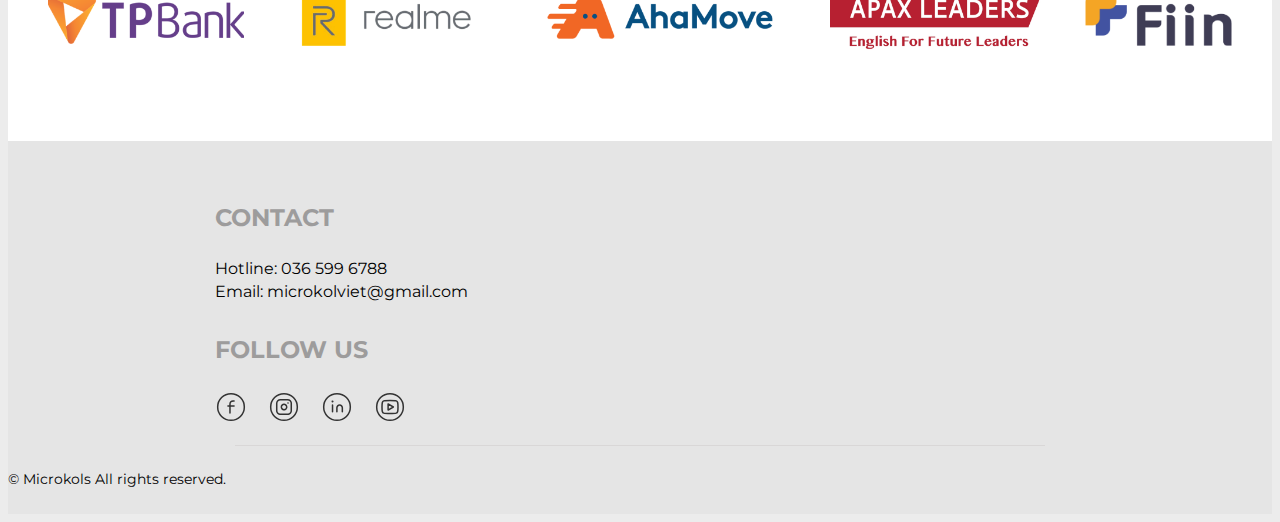
==== commit 80607651: "Update style" ====
--- a/company.html
+++ b/company.html
@@ -40,6 +40,10 @@
         </nav>
       </header>
       <main>
+        <div class="stikybar">
+          <a href="company.html">Doanh Nghiệp</a>
+          <a href="index.html">Người sáng tạo</a>
+        </div>
           <div class="banner">
             <div class="banner__inner">
               <div class="container">
@@ -241,6 +245,7 @@
           </div>
         </div>
         <div class="footer__bottom text-center">© Microkols All rights reserved.</div>
+        <div class="back-to-top"><span>&#x27A4;</span></div>
       </footer>
       <script src="https://code.jquery.com/jquery-3.5.1.min.js" integrity="sha256-9/aliU8dGd2tb6OSsuzixeV4y/faTqgFtohetphbbj0=" crossorigin="anonymous"></script>
       <script src="https://cdn.jsdelivr.net/npm/bootstrap@5.0.0-beta1/dist/js/bootstrap.bundle.min.js" integrity="sha384-ygbV9kiqUc6oa4msXn9868pTtWMgiQaeYH7/t7LECLbyPA2x65Kgf80OJFdroafW" crossorigin="anonymous"></script>
--- a/css/styles.css
+++ b/css/styles.css
@@ -19,8 +19,7 @@
 
 @media (max-width: 992px) {
   .container {
-    max-width: inherit;
-    padding: 0; } }
+    max-width: inherit; } }
 
 h1, h2, h3, h4, h5, h6 {
   font-family: 'Courier Prime', monospace; }
@@ -110,6 +109,47 @@
   .footer__bottom {
     font-size: 14px;
     padding: 24px 0; }
+
+.stikybar {
+  position: fixed;
+  right: -132px;
+  transform: rotate(-90deg);
+  top: 250px;
+  z-index: 99; }
+  .stikybar a {
+    background-color: #0969AD;
+    font-size: 14px;
+    font-weight: bold;
+    color: #fff;
+    padding: 12px 20px;
+    display: inline-block;
+    border-radius: 7px 7px 0 0;
+    min-width: 150px;
+    text-decoration: none;
+    text-align: center; }
+    .stikybar a + a {
+      background-color: #F55907; }
+
+.back-to-top {
+  position: fixed;
+  bottom: 30px;
+  right: 20px;
+  width: 60px;
+  height: 60px;
+  background-color: #F55907;
+  color: #fff;
+  border-radius: 100%;
+  display: flex;
+  align-items: center;
+  justify-content: center;
+  cursor: pointer; }
+  .back-to-top span {
+    text-decoration: none;
+    position: relative;
+    transform: rotate(-90deg);
+    display: inline-block;
+    color: #fff;
+    font-size: 16px; }
 
 .banner {
   text-align: center;
@@ -259,6 +299,12 @@
   @media (min-width: 768px) {
     .acc {
       margin-bottom: 77px; } }
+  @media (max-width: 991px) {
+    .acc {
+      padding: 0 10px 0 30px; } }
+  @media (max-width: 575px) {
+    .acc {
+      padding: 0 0 0 15px; } }
   .acc__header {
     margin-bottom: 40px; }
     @media (min-width: 576px) {
@@ -484,6 +530,9 @@
   background-color: #0B8CE5;
   color: #fff;
   padding-left: 115px; }
+  @media (max-width: 575px) {
+    .blue-skin .acc__item h3 {
+      padding-left: 45px; } }
 
 .blue-skin .acc__list > li h3:before {
   background-color: #0B8CE5; }
@@ -496,5 +545,11 @@
 
 .blue-skin .submission {
   background-image: url("../images/background-blue.png"); }
-
-/*# sourceMappingURL=[data-uri] */
+  @media (max-width: 575px) {
+    .blue-skin .submission {
+      background: #0B8CE5; } }
+
+.blue-skin .back-to-top {
+  background: #0B8CE5; }
+
+/*# sourceMappingURL=[data-uri] */
